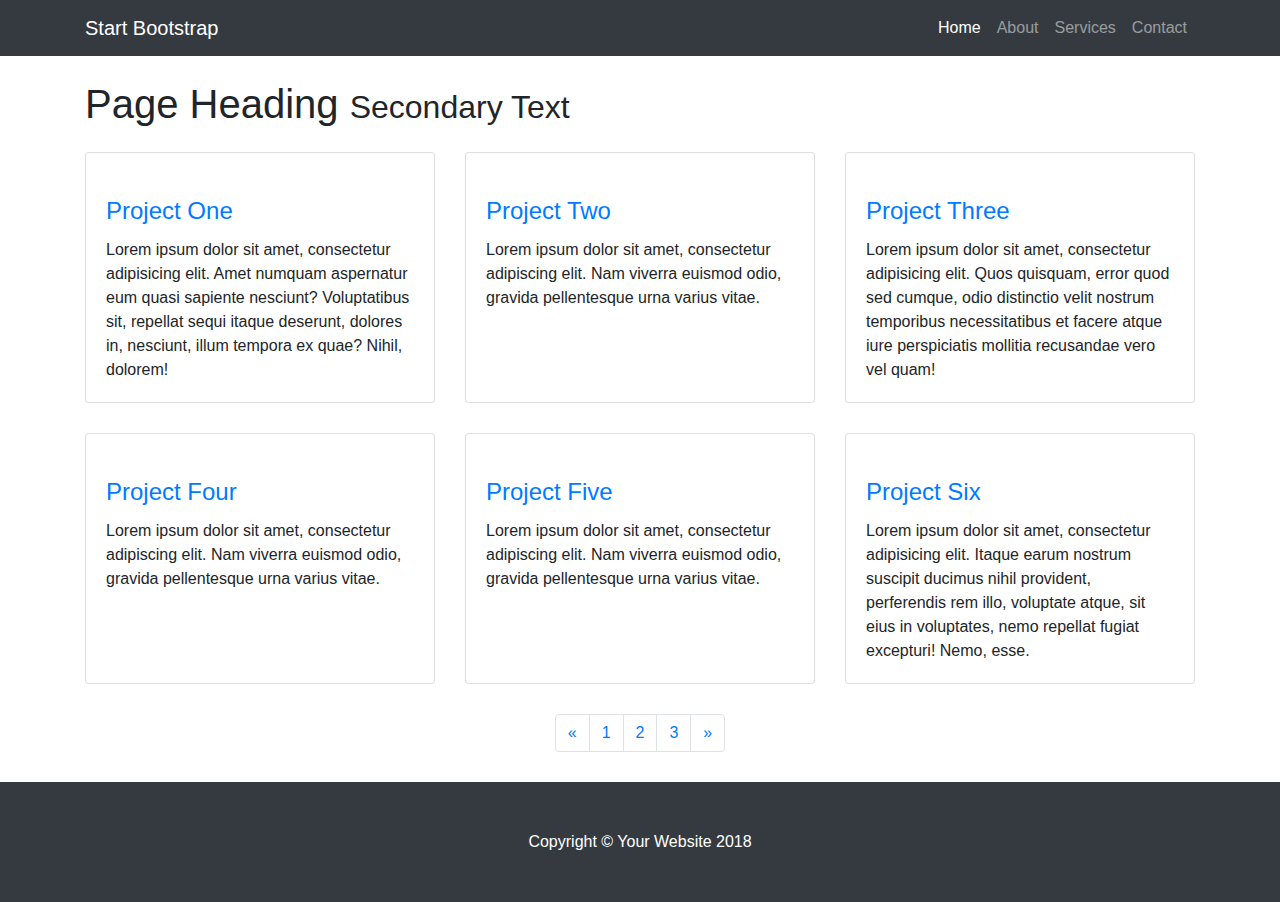
==== index.html @ 36eb0cf0 "okkk" ====
<!DOCTYPE html>
<html lang="en">

  <head>

    <meta charset="utf-8">
    <meta name="viewport" content="width=device-width, initial-scale=1, shrink-to-fit=no">
    <meta name="description" content="">
    <meta name="author" content="">

    <title>3 Col Portfolio - Start Bootstrap Template</title>

    <!-- Bootstrap core CSS -->
    <link href="vendor/bootstrap/css/bootstrap.min.css" rel="stylesheet">

    <!-- Custom styles for this template -->
    <link href="css/3-col-portfolio.css" rel="stylesheet">

  </head>

  <body>

    <!-- Navigation -->
    <nav class="navbar navbar-expand-lg navbar-dark bg-dark fixed-top">
      <div class="container">
        <a class="navbar-brand" href="#">Start Bootstrap</a>
        <button class="navbar-toggler" type="button" data-toggle="collapse" data-target="#navbarResponsive" aria-controls="navbarResponsive" aria-expanded="false" aria-label="Toggle navigation">
          <span class="navbar-toggler-icon"></span>
        </button>
        <div class="collapse navbar-collapse" id="navbarResponsive">
          <ul class="navbar-nav ml-auto">
            <li class="nav-item active">
              <a class="nav-link" href="#">Home
                <span class="sr-only">(current)</span>
              </a>
            </li>
            <li class="nav-item">
              <a class="nav-link" href="#">About</a>
            </li>
            <li class="nav-item">
              <a class="nav-link" href="#">Services</a>
            </li>
            <li class="nav-item">
              <a class="nav-link" href="#">Contact</a>
            </li>
          </ul>
        </div>
      </div>
    </nav>

    <!-- Page Content -->
    <div class="container">

      <!-- Page Heading -->
      <h1 class="my-4">Page Heading
        <small>Secondary Text</small>
      </h1>

      <div class="row">
        <div class="col-lg-4 col-sm-6 portfolio-item">
          <div class="card h-100">
            <a href="#"><img class="card-img-top" src="http://placehold.it/700x400" alt=""></a>
            <div class="card-body">
              <h4 class="card-title">
                <a href="#">Project One</a>
              </h4>
              <p class="card-text">Lorem ipsum dolor sit amet, consectetur adipisicing elit. Amet numquam aspernatur eum quasi sapiente nesciunt? Voluptatibus sit, repellat sequi itaque deserunt, dolores in, nesciunt, illum tempora ex quae? Nihil, dolorem!</p>
            </div>
          </div>
        </div>
        <div class="col-lg-4 col-sm-6 portfolio-item">
          <div class="card h-100">
            <a href="#"><img class="card-img-top" src="http://placehold.it/700x400" alt=""></a>
            <div class="card-body">
              <h4 class="card-title">
                <a href="#">Project Two</a>
              </h4>
              <p class="card-text">Lorem ipsum dolor sit amet, consectetur adipiscing elit. Nam viverra euismod odio, gravida pellentesque urna varius vitae.</p>
            </div>
          </div>
        </div>
        <div class="col-lg-4 col-sm-6 portfolio-item">
          <div class="card h-100">
            <a href="#"><img class="card-img-top" src="http://placehold.it/700x400" alt=""></a>
            <div class="card-body">
              <h4 class="card-title">
                <a href="#">Project Three</a>
              </h4>
              <p class="card-text">Lorem ipsum dolor sit amet, consectetur adipisicing elit. Quos quisquam, error quod sed cumque, odio distinctio velit nostrum temporibus necessitatibus et facere atque iure perspiciatis mollitia recusandae vero vel quam!</p>
            </div>
          </div>
        </div>
        <div class="col-lg-4 col-sm-6 portfolio-item">
          <div class="card h-100">
            <a href="#"><img class="card-img-top" src="http://placehold.it/700x400" alt=""></a>
            <div class="card-body">
              <h4 class="card-title">
                <a href="#">Project Four</a>
              </h4>
              <p class="card-text">Lorem ipsum dolor sit amet, consectetur adipiscing elit. Nam viverra euismod odio, gravida pellentesque urna varius vitae.</p>
            </div>
          </div>
        </div>
        <div class="col-lg-4 col-sm-6 portfolio-item">
          <div class="card h-100">
            <a href="#"><img class="card-img-top" src="http://placehold.it/700x400" alt=""></a>
            <div class="card-body">
              <h4 class="card-title">
                <a href="#">Project Five</a>
              </h4>
              <p class="card-text">Lorem ipsum dolor sit amet, consectetur adipiscing elit. Nam viverra euismod odio, gravida pellentesque urna varius vitae.</p>
            </div>
          </div>
        </div>
        <div class="col-lg-4 col-sm-6 portfolio-item">
          <div class="card h-100">
            <a href="#"><img class="card-img-top" src="http://placehold.it/700x400" alt=""></a>
            <div class="card-body">
              <h4 class="card-title">
                <a href="#">Project Six</a>
              </h4>
              <p class="card-text">Lorem ipsum dolor sit amet, consectetur adipisicing elit. Itaque earum nostrum suscipit ducimus nihil provident, perferendis rem illo, voluptate atque, sit eius in voluptates, nemo repellat fugiat excepturi! Nemo, esse.</p>
            </div>
          </div>
        </div>
      </div>
      <!-- /.row -->

      <!-- Pagination -->
      <ul class="pagination justify-content-center">
        <li class="page-item">
          <a class="page-link" href="#" aria-label="Previous">
            <span aria-hidden="true">&laquo;</span>
            <span class="sr-only">Previous</span>
          </a>
        </li>
        <li class="page-item">
          <a class="page-link" href="#">1</a>
        </li>
        <li class="page-item">
          <a class="page-link" href="#">2</a>
        </li>
        <li class="page-item">
          <a class="page-link" href="#">3</a>
        </li>
        <li class="page-item">
          <a class="page-link" href="#" aria-label="Next">
            <span aria-hidden="true">&raquo;</span>
            <span class="sr-only">Next</span>
          </a>
        </li>
      </ul>

    </div>
    <!-- /.container -->

    <!-- Footer -->
    <footer class="py-5 bg-dark">
      <div class="container">
        <p class="m-0 text-center text-white">Copyright &copy; Your Website 2018</p>
      </div>
      <!-- /.container -->
    </footer>

    <!-- Bootstrap core JavaScript -->
    <script src="vendor/jquery/jquery.min.js"></script>
    <script src="vendor/bootstrap/js/bootstrap.bundle.min.js"></script>

  </body>

</html>
---- css/3-col-portfolio.css ----
/*!
 * Start Bootstrap - 3 Col Portfolio (https://startbootstrap.com/template-overviews/3-col-portfolio)
 * Copyright 2013-2018 Start Bootstrap
 * Licensed under MIT (https://github.com/BlackrockDigital/startbootstrap-3-col-portfolio/blob/master/LICENSE)
 */

body {
  padding-top: 54px;
}

@media (min-width: 992px) {
  body {
    padding-top: 56px;
  }
}

.portfolio-item {
  margin-bottom: 30px;
}

.pagination {
  margin-bottom: 30px;
}
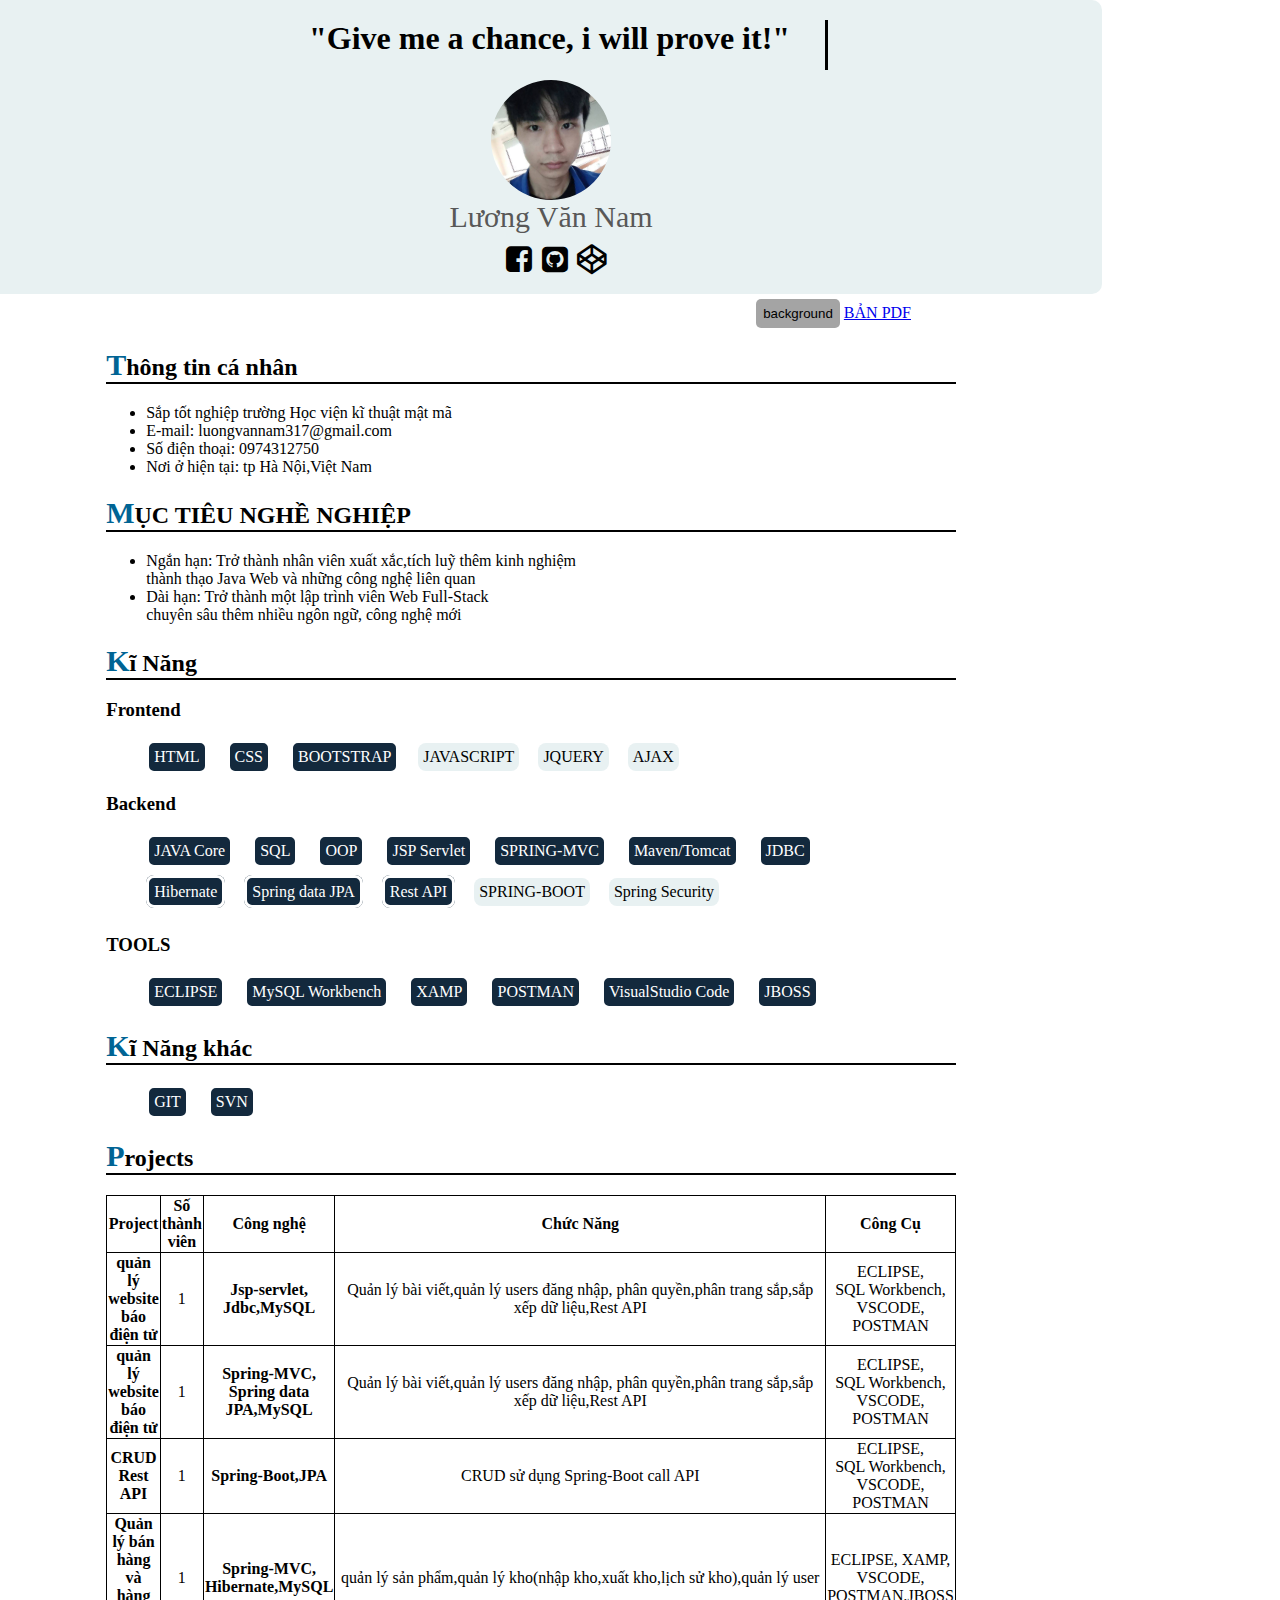
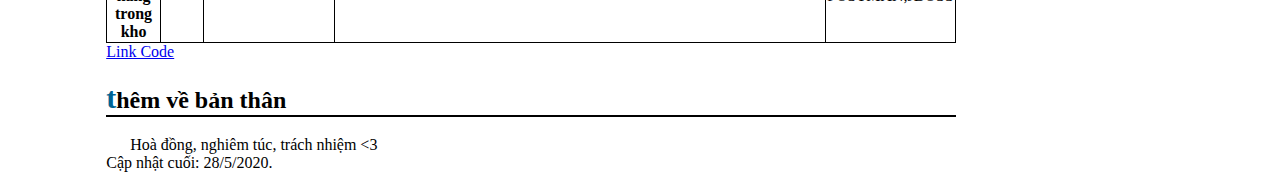
==== commit 32b90cc2: "ok" ====
--- a/index.html
+++ b/index.html
@@ -1,171 +1,135 @@
 <!DOCTYPE html>
 <html lang="en">
+<head>
+	<meta charset="UTF-8">
+	<title>Lương Nam</title>
+	<link rel="stylesheet" type="text/css" href="css.css">
+	<link rel="stylesheet" href="https://cdnjs.cloudflare.com/ajax/libs/font-awesome/4.7.0/css/font-awesome.min.css">
+	<script type="text/javascript" src="aapp.js"></script>
+</head>
+<body id="Body">
+	<header id="head" >
+		<h1 class="line1">"Give me a chance, i will prove it!"</h1>
+		<div class="profile"></div>
+		<p id="line3">Lương Văn Nam</p>
+		<div class="line4">
+		<ul>
+			<li><a href="https://www.facebook.com/profile.php?id=100013192449548" target="_blank"><i class="fa fa-facebook-square" style="font-size: 30px;;"></i>
+			<li><a href="https://github.com/nam124/nam124.github.io" target="_blank"><i class="fa fa-github-square" style="font-size: 30px"></i> </a></li>
+			<li><a href="https://codepen.io/lng-nam/"target="_blank"><i class="fa fa-codepen" style="font-size: 30px;margin-left: -5px;"></i></a></li>
+		</ul>
+		</div>
+	</header>
+	<main>
+		<button id="aa" onclick="abc()">background</button>
+		<a  id="aa2" href= "https://www.topcv.vn/xem-cv/a748e7ff659f1747588e6ebeabb9ca1a" target="_blank"> BẢN PDF </a>
+		<h2>Thông tin cá nhân</h2>
+		<ul>
+			<li>Sắp tốt nghiệp trường Học viện kĩ thuật mật mã</li>
+			<li>E-mail: luongvannam317@gmail.com</li>
+			<li>Số điện thoại: 0974312750</li>
+			<li>Nơi ở hiện tại: tp Hà Nội,Việt Nam</li>
+		</ul>
+		<h2>MỤC TIÊU NGHỀ NGHIỆP</h2>
+		<ul>
+			<li>Ngắn hạn: Trở thành nhân viên xuất xắc,tích luỹ thêm kinh nghiệm<br>thành thạo Java Web và những công nghệ liên quan</li>
+			<li>Dài hạn: Trở thành một lập trình viên Web Full-Stack<br>chuyên sâu thêm nhiều ngôn ngữ, công nghệ mới
+			</li>
+			
+		</ul>
+		
+		<h2>Kĩ Năng</h2>
+		<h3>Frontend</h3>
+		<ul >
+			<li class="skill">HTML</li>
+			<li class="skill">CSS</li>
+			<li class="skill">BOOTSTRAP</li>
+			<li class="skill2">JAVASCRIPT</li>
+			<li class="skill2">JQUERY</li>
+			<li class="skill2">AJAX</li>
+			
+		</ul>
+		<h3>Backend</h3>
+		<div class="backend">
+			<ul >
+				<li class="skill">JAVA Core</li>
+				<li class="skill">SQL</li>
+				<li class="skill">OOP</li>
+				<li class="skill">JSP Servlet</li>
+				<li class="skill">SPRING-MVC</li>
+				<li class="skill">Maven/Tomcat</li> 
+				<li class="skill">JDBC</li>
+				
+				<div id="backend1">
+					<li class="skill3">Hibernate</li>
+					<li class="skill3">Spring data JPA</li>
+					<li class="skill3">Rest API</li>
+					<li class="skill2">SPRING-BOOT</li>
+					<li class="skill2">Spring Security</li>
+					
+				</div>
+			</ul>
+		</div>
+			<h3>TOOLS</h3>
+			<ul >
+				<li class="skill">ECLIPSE</li>
+				<li class="skill">MySQL Workbench</li>
+				<li class="skill">XAMP</li>
+				<li class="skill">POSTMAN</li>
+				<li class="skill">VisualStudio Code</li>
+				<li class="skill">JBOSS</li>
+			</ul>
 
-  <head>
+			<h2>Kĩ Năng khác</h2>
+			<ul >
+				<li class="skill">GIT</li>
+				<li class="skill">SVN</li>
+			</ul>
+		<h2>Projects</h2>
+		<table>
+  <tr>
+	   <th id="skill1">Project</th>
+	<th id="skill">Số thành viên</th>
+	<th id="skill">Công nghệ</th>
+    <th id="skill">Chức Năng</th>
+    <th id="skill">Công Cụ</th>
+  </tr>
+  <tr>
+   <th id="skill1">quản lý website báo điện tử</th>
+	<td> 1</td>
+	<th id="skill1">Jsp-servlet, Jdbc,MySQL</th>
+    <td id="skill">Quản lý bài viết,quản lý users đăng nhập, phân quyền,phân trang sắp,sắp xếp dữ liệu,Rest API</td>
+    <td  id="skill">ECLIPSE,<br> SQL Workbench, VSCODE, POSTMAN</td>
+  </tr>
+  <tr>
+	<th id="skill1">quản lý website báo điện tử</th>
+	 <td> 1</td>
+	 <th id="skill1">Spring-MVC, Spring data JPA,MySQL</th>
+    <td id="skill3">Quản lý bài viết,quản lý users đăng nhập, phân quyền,phân trang sắp,sắp xếp dữ liệu,Rest API</td>
+    <td  id="skill">ECLIPSE,<br>SQL Workbench, VSCODE, POSTMAN</td>
+  </tr>
+  <tr>
+	<th id="skill1">CRUD Rest API</th>
+	<td> 1</td>
+	<th id="skill1">Spring-Boot,JPA</th>
+	 <td id="skill">CRUD sử dụng Spring-Boot call API	</td>
+	 <td  id="skill">ECLIPSE,<br> SQL Workbench, VSCODE, POSTMAN</td>
+   </tr>
+  <tr>
+   <th id="skill1">Quản lý bán hàng và hàng trong kho</th>
+   <td> 1</td>
+   <th id="skill1">Spring-MVC, Hibernate,MySQL</th>
+    <td id="skill">quản lý sản phẩm,quản lý kho(nhập kho,xuất kho,lịch sử kho),quản lý user</td>
+    <td  id="skill">ECLIPSE, XAMP, VSCODE, POSTMAN,JBOSS</td>
+  </tr>
+</table>
+<a id="aa2" href= "https://github.com/nam124" target="_blank"> Link Code </a>
 
-    <meta charset="utf-8">
-    <meta name="viewport" content="width=device-width, initial-scale=1, shrink-to-fit=no">
-    <meta name="description" content="">
-    <meta name="author" content="">
-
-    <title>3 Col Portfolio - Start Bootstrap Template</title>
-
-    <!-- Bootstrap core CSS -->
-    <link href="vendor/bootstrap/css/bootstrap.min.css" rel="stylesheet">
-
-    <!-- Custom styles for this template -->
-    <link href="css/3-col-portfolio.css" rel="stylesheet">
-
-  </head>
-
-  <body>
-
-    <!-- Navigation -->
-    <nav class="navbar navbar-expand-lg navbar-dark bg-dark fixed-top">
-      <div class="container">
-        <a class="navbar-brand" href="#">Start Bootstrap</a>
-        <button class="navbar-toggler" type="button" data-toggle="collapse" data-target="#navbarResponsive" aria-controls="navbarResponsive" aria-expanded="false" aria-label="Toggle navigation">
-          <span class="navbar-toggler-icon"></span>
-        </button>
-        <div class="collapse navbar-collapse" id="navbarResponsive">
-          <ul class="navbar-nav ml-auto">
-            <li class="nav-item active">
-              <a class="nav-link" href="#">Home
-                <span class="sr-only">(current)</span>
-              </a>
-            </li>
-            <li class="nav-item">
-              <a class="nav-link" href="#">About</a>
-            </li>
-            <li class="nav-item">
-              <a class="nav-link" href="#">Services</a>
-            </li>
-            <li class="nav-item">
-              <a class="nav-link" href="#">Contact</a>
-            </li>
-          </ul>
-        </div>
-      </div>
-    </nav>
-
-    <!-- Page Content -->
-    <div class="container">
-
-      <!-- Page Heading -->
-      <h1 class="my-4">Page Heading
-        <small>Secondary Text</small>
-      </h1>
-
-      <div class="row">
-        <div class="col-lg-4 col-sm-6 portfolio-item">
-          <div class="card h-100">
-            <a href="#"><img class="card-img-top" src="http://placehold.it/700x400" alt=""></a>
-            <div class="card-body">
-              <h4 class="card-title">
-                <a href="#">Project One</a>
-              </h4>
-              <p class="card-text">Lorem ipsum dolor sit amet, consectetur adipisicing elit. Amet numquam aspernatur eum quasi sapiente nesciunt? Voluptatibus sit, repellat sequi itaque deserunt, dolores in, nesciunt, illum tempora ex quae? Nihil, dolorem!</p>
-            </div>
-          </div>
-        </div>
-        <div class="col-lg-4 col-sm-6 portfolio-item">
-          <div class="card h-100">
-            <a href="#"><img class="card-img-top" src="http://placehold.it/700x400" alt=""></a>
-            <div class="card-body">
-              <h4 class="card-title">
-                <a href="#">Project Two</a>
-              </h4>
-              <p class="card-text">Lorem ipsum dolor sit amet, consectetur adipiscing elit. Nam viverra euismod odio, gravida pellentesque urna varius vitae.</p>
-            </div>
-          </div>
-        </div>
-        <div class="col-lg-4 col-sm-6 portfolio-item">
-          <div class="card h-100">
-            <a href="#"><img class="card-img-top" src="http://placehold.it/700x400" alt=""></a>
-            <div class="card-body">
-              <h4 class="card-title">
-                <a href="#">Project Three</a>
-              </h4>
-              <p class="card-text">Lorem ipsum dolor sit amet, consectetur adipisicing elit. Quos quisquam, error quod sed cumque, odio distinctio velit nostrum temporibus necessitatibus et facere atque iure perspiciatis mollitia recusandae vero vel quam!</p>
-            </div>
-          </div>
-        </div>
-        <div class="col-lg-4 col-sm-6 portfolio-item">
-          <div class="card h-100">
-            <a href="#"><img class="card-img-top" src="http://placehold.it/700x400" alt=""></a>
-            <div class="card-body">
-              <h4 class="card-title">
-                <a href="#">Project Four</a>
-              </h4>
-              <p class="card-text">Lorem ipsum dolor sit amet, consectetur adipiscing elit. Nam viverra euismod odio, gravida pellentesque urna varius vitae.</p>
-            </div>
-          </div>
-        </div>
-        <div class="col-lg-4 col-sm-6 portfolio-item">
-          <div class="card h-100">
-            <a href="#"><img class="card-img-top" src="http://placehold.it/700x400" alt=""></a>
-            <div class="card-body">
-              <h4 class="card-title">
-                <a href="#">Project Five</a>
-              </h4>
-              <p class="card-text">Lorem ipsum dolor sit amet, consectetur adipiscing elit. Nam viverra euismod odio, gravida pellentesque urna varius vitae.</p>
-            </div>
-          </div>
-        </div>
-        <div class="col-lg-4 col-sm-6 portfolio-item">
-          <div class="card h-100">
-            <a href="#"><img class="card-img-top" src="http://placehold.it/700x400" alt=""></a>
-            <div class="card-body">
-              <h4 class="card-title">
-                <a href="#">Project Six</a>
-              </h4>
-              <p class="card-text">Lorem ipsum dolor sit amet, consectetur adipisicing elit. Itaque earum nostrum suscipit ducimus nihil provident, perferendis rem illo, voluptate atque, sit eius in voluptates, nemo repellat fugiat excepturi! Nemo, esse.</p>
-            </div>
-          </div>
-        </div>
-      </div>
-      <!-- /.row -->
-
-      <!-- Pagination -->
-      <ul class="pagination justify-content-center">
-        <li class="page-item">
-          <a class="page-link" href="#" aria-label="Previous">
-            <span aria-hidden="true">&laquo;</span>
-            <span class="sr-only">Previous</span>
-          </a>
-        </li>
-        <li class="page-item">
-          <a class="page-link" href="#">1</a>
-        </li>
-        <li class="page-item">
-          <a class="page-link" href="#">2</a>
-        </li>
-        <li class="page-item">
-          <a class="page-link" href="#">3</a>
-        </li>
-        <li class="page-item">
-          <a class="page-link" href="#" aria-label="Next">
-            <span aria-hidden="true">&raquo;</span>
-            <span class="sr-only">Next</span>
-          </a>
-        </li>
-      </ul>
-
-    </div>
-    <!-- /.container -->
-
-    <!-- Footer -->
-    <footer class="py-5 bg-dark">
-      <div class="container">
-        <p class="m-0 text-center text-white">Copyright &copy; Your Website 2018</p>
-      </div>
-      <!-- /.container -->
-    </footer>
-
-    <!-- Bootstrap core JavaScript -->
-    <script src="vendor/jquery/jquery.min.js"></script>
-    <script src="vendor/bootstrap/js/bootstrap.bundle.min.js"></script>
-
-  </body>
-
-</html>
+	</main>
+	<footer>
+		<h2>thêm về bản thân</h2>
+		<p>Hoà đồng, nghiêm túc, trách nhiệm <3 <br>Cập nhật cuối: 28/5/2020.</p>
+	</footer>
+	
+</body>
+</html>--- a/css.css
+++ b/css.css
@@ -0,0 +1,258 @@
+
+body {
+	position: absolute;
+	margin: 0 0 0 0;
+	font-family: Comic Sans, Comic Sans MS, cursive;
+	}
+header {
+	width: 100%;
+	background-color: #E8F1F2;
+	padding: 20px;
+	text-align: center;
+	position: relative;
+	border-radius: 0 10px 10px 0;
+}
+
+#aa {
+	position: relative;
+	background-color: #A4A4A4;
+	border: none;
+	margin-left:650px;
+	margin-top: 5px;
+	padding: 7px;
+	border-radius: 5px;
+		}
+#aa:hover {
+	background-color: #FA8258;
+	font-size:15px;
+}
+
+
+
+  #aa2:hover {
+	color: red;
+  }
+  
+  /* selected link */
+  #aa2:active {
+	color: blue;
+  }
+.line1 {
+	margin: 0 auto;
+	border-right: 3px solid;
+	width: 550px;
+	overflow: hidden;
+	white-space: nowrap;
+	height: 50px;
+	animation: type 9s steps(34, end) forwards, 0.5s text-blink step-end infinite;
+	-webkit-animation: type 9s steps(34, end), 0.5s text-blink step-end infinite;
+	-moz-animation: type 9s steps(34, end), 0.5s text-blink step-end infinite;
+	-o-animation: type 9s steps(34, end), 0.5s text-blink step-end infinite;
+}
+#line3 {
+	font-size: 30px;
+	margin-top: -10px;
+	color: #585858; 
+	}
+@keyframes type {
+	0%{
+		width: 0;
+	}
+}
+@-webkit-keyframes type {
+	0%{
+		width: 0;
+	}
+}
+@-moz-keyframes type {
+	0%{
+		width: 0;
+	}
+}
+@-o-keyframes type {
+	0%{
+		width: 0;
+	}
+}
+@keyframes text-blink{
+50% {
+    border-color: transparent;
+}
+}
+@-webkit-keyframes text-blink{
+50% {
+    border-color: transparent;
+}
+}
+@-moz-keyframes text-blink{
+50% {
+    border-color: transparent;
+}
+}
+@-o-keyframes text-blink{
+50% {
+    border-color: transparent;
+}
+}
+.profile {
+background-size: 120%;
+  border-radius: 50%;
+  margin: 10px auto;
+  width: 120px;
+  height: 120px;
+  transform: rotate(10deg);
+  
+  background-image:url("image/profile.jpg");
+}
+table, td, th {
+	border: 1px solid black;
+  }
+  
+  table {
+	border-collapse: collapse;
+	width: 100%;
+	display: 
+  }
+  
+  th {
+	height: 50px;
+  }
+  td{
+	text-align: center;
+  }
+  
+  #skill {
+	width: 20px;
+  }
+  #skill2 {
+	width: 200px;
+  }
+  #skill3 {
+	width: 500px;
+  }
+  #skill4 {
+	width: 100px;
+  }
+
+
+.line4 ul {
+	list-style: none;
+	margin: -20px 20px 0 0 ;
+	
+}
+.line4 ul li {
+	display: inline-block;
+	margin: 0 5px 0 0; 
+}
+.line4 i {
+	margin-right: 5px;
+}
+.fa {
+	color: black;
+	size: 30px;
+
+}
+.fa:hover{
+		color: red;
+}
+.fa:active{
+	color:green;
+}
+main{
+	margin: 0 auto;
+	width: 80%;
+}
+h2::first-letter {
+	color: #006494;
+	font-size: 30px;
+}
+h2{
+	border-bottom: 2px solid;
+}
+.backend {
+	position: relative;
+	width: 800px;
+}
+
+#backend1{
+	padding: 10px 0px;
+}
+.skill {
+	list-style: none;
+	display: inline-block;
+	border: 3px solid;
+	color: white;
+	background-color:#13293D;
+	padding: 5px;
+	border-radius: 8px;
+	margin-right: 15px;
+}
+.skill3 {
+	list-style: none;
+	display: inline;
+	border: 3px solid;
+	color: white;
+	background-color:#13293D;
+	padding: 5px;
+	border-radius: 8px;
+	margin-right: 15px;
+}
+.skill2 {
+	list-style: none;
+	display: inline-block;
+	color: black;
+	padding: 5px;
+	border-radius: 8px;
+	margin-right: 15px;
+	background-color:  #E8F1F2;
+}
+footer {
+	margin: 0 auto;
+	width: 80%;
+} 
+footer p {
+	text-indent:1.5em;
+}
+@media screen and (max-width: 1000px)
+{
+	header {
+		width:1200px;
+	}
+	.line1 {
+		width: 530px;
+	}
+	.line1,.line3 {
+		font-size: 40px;
+	}
+	.profile{
+		width: 150px;
+		height: 150px;
+	}
+
+	main{
+		font-size: 30px;
+	}
+	h2::first-letter {
+	font-size: 60px;
+	}
+	
+	.skill, .skill2, .skill3, .skill1 {
+			border: -40px;
+			width: 600px;
+			display: block;
+	}
+	#backend1{
+		padding: 0px 0px;
+	}
+	ul,li {
+	
+	}
+	body {
+	margin: 0 0 0 0;
+	background: url("image/awTZ4E.jpg") no-repeat  fixed ;
+	background-position: 50% 1%;
+
+}
+.aa {
+	background-color: red;
+}